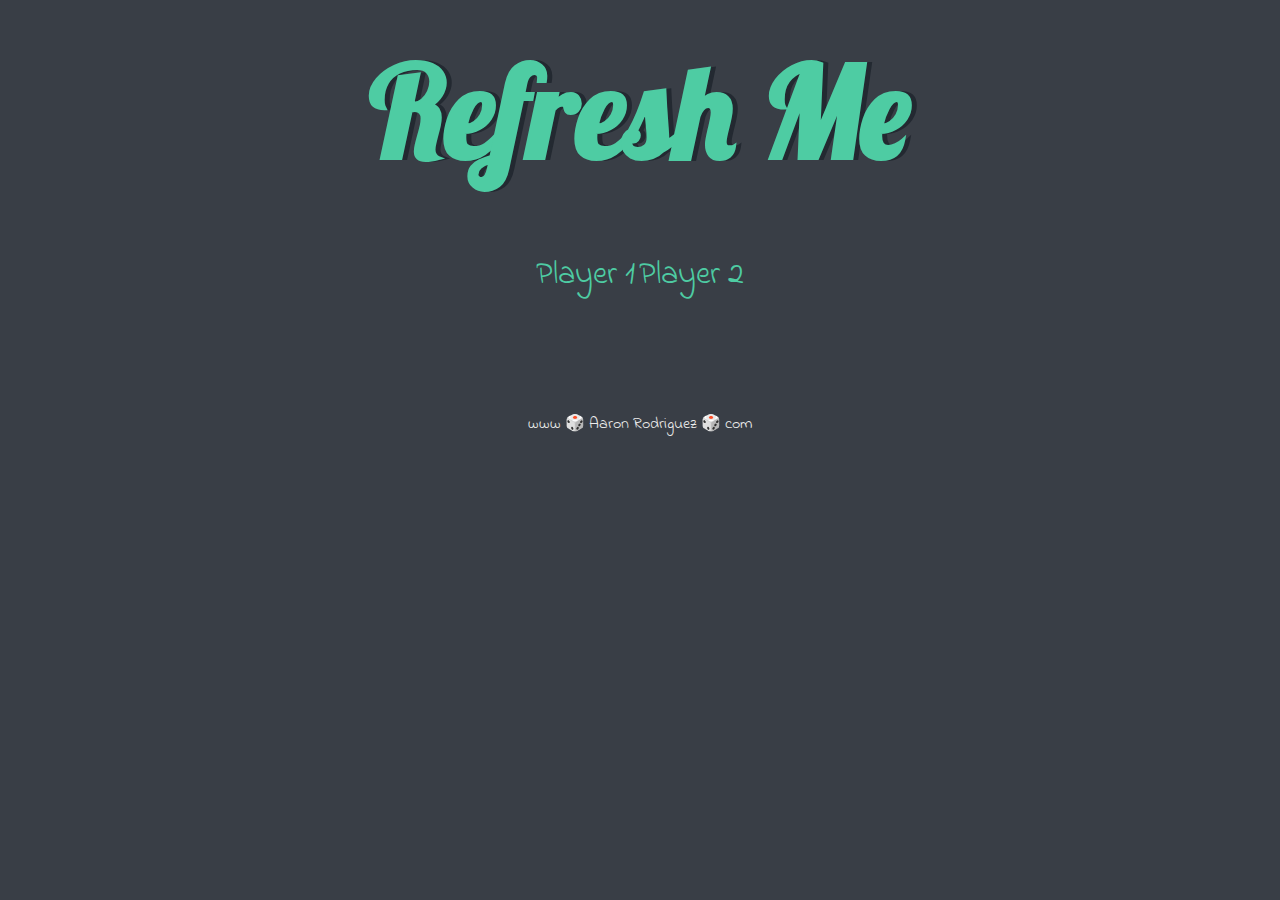
==== index.html @ ca2f4300 "Update index.html" ====
<!DOCTYPE html>
<html lang="en" dir="ltr">
  <head>
    <meta charset="utf-8">
    <title>Dicee</title>
    <link rel="stylesheet" href="styles.css">
    <link href="https://fonts.googleapis.com/css?family=Indie+Flower|Lobster" rel="stylesheet">

  </head>
  <body>

    <div class="container">
      <h1>Refresh Me</h1>

      <div class="dice">
        <p>Player 1</p>
        <img class="https://github.com/playboiaaron/dice/blob/master/dice1.png" src="">
      </div>

      <div class="dice">
        <p>Player 2</p>
        <img class="https://github.com/playboiaaron/dice/blob/master/dice1.png" src="">
      </div>

    </div>


  </body>

  <footer>
    www 🎲 Aaron Rodriguez 🎲 com
  </footer>
</html>
---- styles.css ----
.container {
  width: 70%;
  margin: auto;
  text-align: center;
}

.dice {
  text-align: center;
  display: inline-block;

}

body {
  background-color: #393E46;
}

h1 {
  margin: 30px;
  font-family: 'Lobster', cursive;
  text-shadow: 5px 0 #232931;
  font-size: 8rem;
  color: #4ECCA3;
}

p {
  font-size: 2rem;
  color: #4ECCA3;
  font-family: 'Indie Flower', cursive;
}

img {
  width: 80%;
}

footer {
  margin-top: 5%;
  color: #EEEEEE;
  text-align: center;
  font-family: 'Indie Flower', cursive;

}
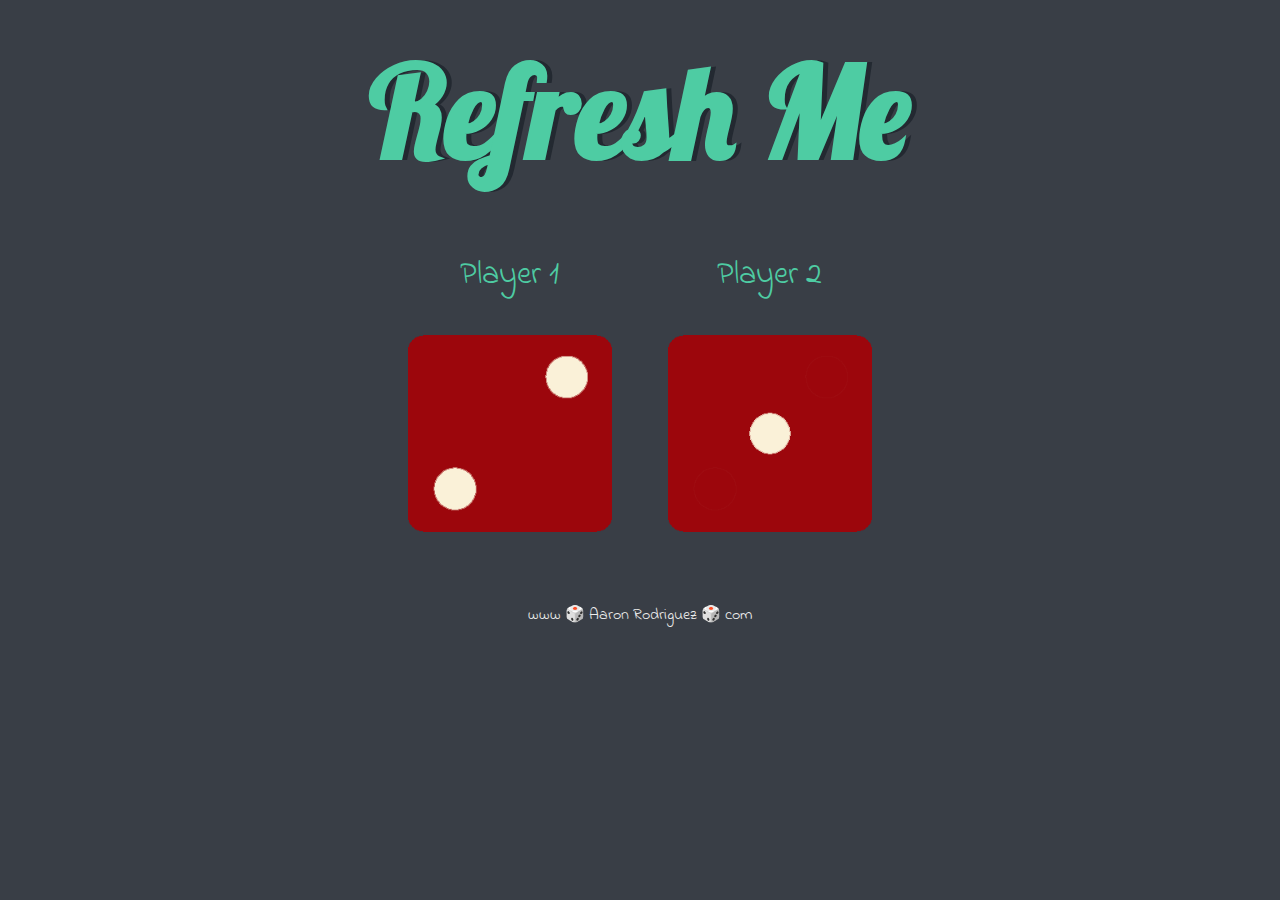
==== commit 917d9a83: "Update index.html" ====
--- a/index.html
+++ b/index.html
@@ -14,17 +14,17 @@
 
       <div class="dice">
         <p>Player 1</p>
-        <img class="https://github.com/playboiaaron/dice/blob/master/dice1.png" src="">
+        <img class="img1" src="images/dice2.png" alt=" ">
       </div>
 
       <div class="dice">
         <p>Player 2</p>
-        <img class="https://github.com/playboiaaron/dice/blob/master/dice1.png" src="">
+        <img class="img2" src="images/dice1.png" alt=" ">
       </div>
 
     </div>
 
-
+<script src="js/script.js"></script>
   </body>
 
   <footer>
